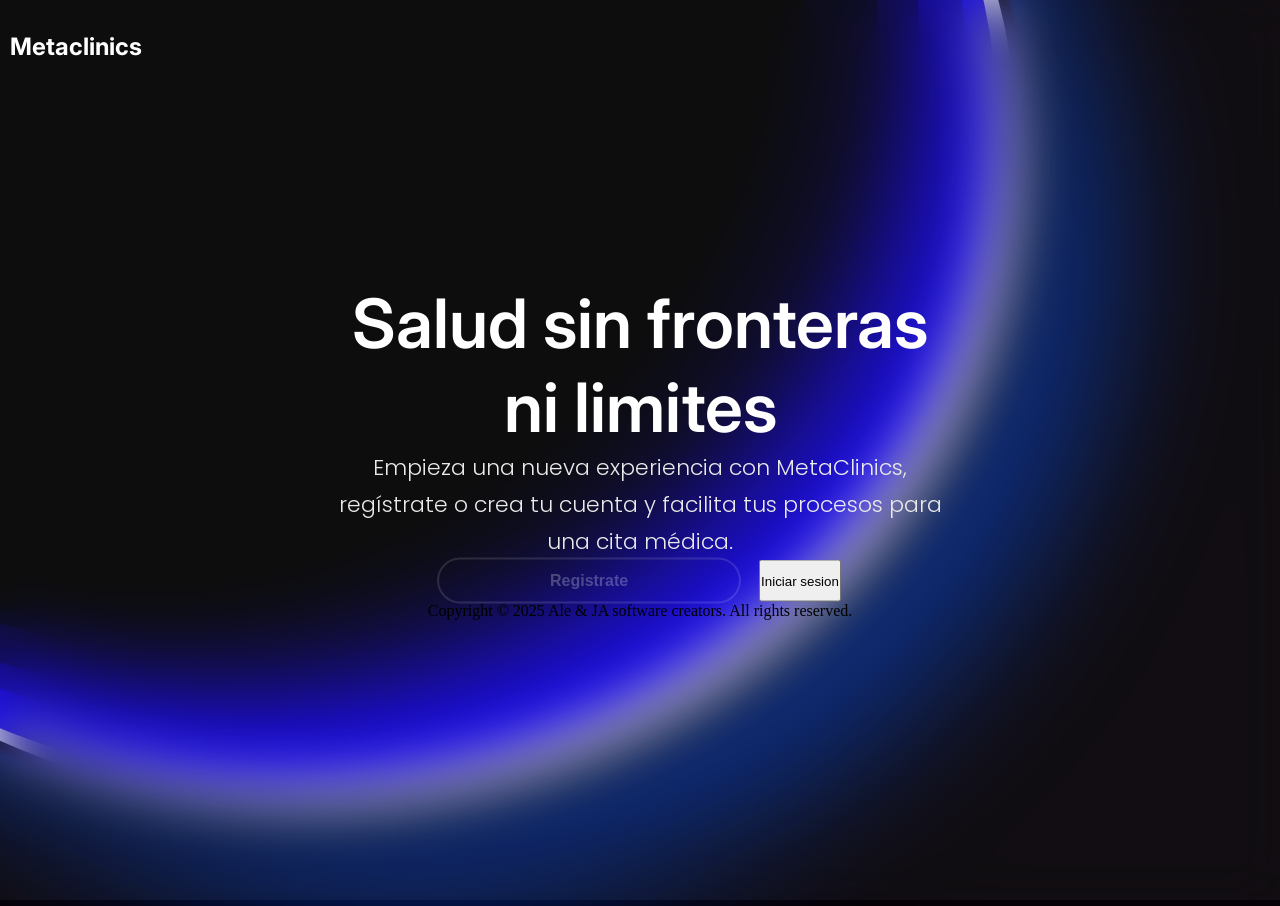
==== HTML/index.html @ bd0cbf22 "inicio/login/registrer" ====
<!DOCTYPE html>
<html lang="en">
<head>
<meta charset="UTF-8">
<meta name="viewport" content="width=device-width, initial-scale=1.0">
<link rel="stylesheet" href="/CSS/styles.css">
<title>Bienvenido a Metaclinics</title>
</head>
<body>
<!-- circulos de diseños -->
<div class="cicles_container">
<div class="cicle1"></div>
<div class="cicle2"></div>
<div class="cicle3"></div>
<div class="cicle4"></div>
<div class="cicle5"></div>
<div class="cicle6"></div>
</div>
<!-- contenedor principal -->
<div class="container">
<!-- header -->
<header>
<h2 class="logo">Metaclinics</h2>
<!-- botones header -->
<span class="btn_container">
    <button class="btn_header">Registrate</button>
<button class="btn_headerAlt">Iniciar sesion</button>
</span>
</header>
<!-- contenido principal -->
<span class="text_container">
<h1 class="title_init">Salud sin fronteras ni limites</h1>
<p class="text_init">Empieza una nueva experiencia con MetaClinics, regístrate o crea tu cuenta y facilita tus procesos para una cita médica.</p>
<!-- botones principales -->
<div class="btn_conta">
<button class="animated-button">
<span>Registrate</span>
<span></span>
</button>
<button class="btn_I">Iniciar sesion</button>
</div>
<!-- footer -->
<footer>
<p class="footer_text">Copyright © 2025 Ale & JA software creators. All rights reserved.</p>
</footer>   

</span>
</div>


</body>
</html>
---- CSS/styles.css ----
@import url('https://fonts.googleapis.com/css2?family=Alexandria:wght@100..900&display=swap');
@import url('https://fonts.googleapis.com/css2?family=Alexandria:wght@100..900&family=Inter:ital,opsz,wght@0,14..32,100..900;1,14..32,100..900&display=swap');
@import url('https://fonts.googleapis.com/css2?family=Alexandria:wght@100..900&family=Inter:ital,opsz,wght@0,14..32,100..900;1,14..32,100..900&family=Poppins:ital,wght@0,100;0,200;0,300;0,400;0,500;0,600;0,700;0,800;0,900;1,100;1,200;1,300;1,400;1,500;1,600;1,700;1,800;1,900&display=swap');
*{
margin: 0;
padding: 0;
box-sizing: border-box;
}
body{
position: relative;
width: 100%;
height: 100vh;
background: #050106;
overflow: hidden;
}
/* circulos decorativos */
/* cicle1 */
.cicle1 {
position: absolute;
width: 1418px;
height: 1306px;
left: -400px;
top: -500px;
box-shadow: #000000 1px 1px 1px, #000000 2px 2px 2px, #000000 3px 3px 3px, #000000 4px 4px 4px, #000000 5px 5px 5px, #000000 6px 6px 6px, #000000 7px 7px 7px, #000000 8px 8px 8px, #000000 9px 9px 9px, #000000 10px 10px 10px;
background: #FFFFFF;
border-radius: 50%;
}
.cicle1::before{
content: 'qw';
position: absolute;
width: 1418px;
height: 1306px;
left: 100px;
top: 100px;
z-index: -1;
background: #012581;
border-radius: 50%;
filter: blur(60px);
animation: latir 10s  linear infinite forwards;
}
/* cicle2 */
.cicle2{
position: absolute;
width: 1418px;
height: 1306px;
left: -420px;
top: -521px;
background: #1100FF;
border-radius: 50%;
}
/* cicle3 */
.cicle3{
position: absolute;
width: 1418px;
height: 1306px;
left: -451px;
top: -573px;
background: #0D02AC;
border-radius: 50%;
}
/* cicle4 */
.cicle4{
position: absolute;
width: 1418px;
height: 1306px;
left: -499px;
top: -614px;
background: #060053;
border-radius: 50%;
}
/* cicle5 */
.cicle5{
position: absolute;
width: 1367px;
height: 1294px;
left: -490px;
top: -644px;
background: #020016;
border-radius: 50%;
}
/* cicle6 */
.cicle6{
position: absolute;
width: 1367px;
height: 1294px;
left: -563px;
top: -674px;
background: #000000;
border-radius: 50%;
}
/* container */
.container{
position: relative;
width: 100%;
height: 100vh;
background: rgba(91, 91, 91, 0.15);
backdrop-filter: blur(26.35px);
}
/* header */
header{
position: absolute;
width: 100%;
height: 93px;
padding: 10px;
color: #FFFFFF;
font-family: 'inter', sans-serif;
align-items: center;
display: flex;
}
/* botones del header */
.btn_container{
width: 500px;
height: 93px;
align-items: center;
display: flex;
margin-left: 1400px;
}
.btn_header{
box-sizing: border-box;
display: flex;
flex-direction: row;
justify-content: center;
align-items: center;
padding: 6px 27px;
gap: 25px;
width: 170px;
height: 38px;
background-color: transparent;
border: 2.5px solid #FFFFFF;
border-radius: 39px;
font-family:'poppins', sans-serif;
font-weight: 500;
color: #FFFFFF;
flex: none;
order: 0;
flex-grow: 0;
margin-right: 6px;
}
.btn_headerAlt{
box-sizing: border-box;
display: flex;
flex-direction: row;
justify-content: center;
align-items: center;
padding: 6px 27px;
gap: 15px;
width: 170px;
height: 38px;
background-color: white;
border: 2.5px solid #FFFFFF;
border-radius: 39px;
font-family:'poppins', sans-serif;
font-weight: 500;
color: black;
flex: none;
order: 0;
flex-grow: 0;
}
/* contenido principal */
.text_container{
position: absolute;
top: 50%;
left: 50%;
transform: translate(-50%, -50%);
display: flex;
flex-direction: column;
align-items: center;
text-align: center;
}
/* titulo */
.title_init{
font-family: 'Inter',sans-serif;
font-style: normal;
font-weight: 600;
font-size: 68.1221px;
line-height: 84px;
text-align: center;
color: #FFFFFF;
}
/* texto */
.text_init{
font-family: 'Poppins';
font-style: normal;
font-weight: 300;
font-size: 22px;
line-height: 37px;
color: #EAEAEA;
}
/* botones principakes */
/* container */
.btn_conta{
display: flex;
}
/* btn registrer */
/* From Uiverse.io by gharsh11032000 */ 
.animated-button {
width: 300px;
position: relative;
display: inline-block;
padding: 12px 24px;
border: none;
font-size: 16px;
background-color: inherit;
border-radius: 100px;
font-weight: 600;
color: #ffffff40;
box-shadow: 0 0 0 2px #ffffff20;
cursor: pointer;
overflow: hidden;
transition: all 0.6s cubic-bezier(0.23, 1, 0.320, 1);
margin-right: 20px;
}
.animated-button span:last-child {
position: absolute;
top: 50%;
left: 50%;
transform: translate(-50%, -50%);
width: 20px;
height: 20px;
background-color: #ffffff;
border-radius: 50%;
opacity: 0;
transition: all 0.8s cubic-bezier(0.23, 1, 0.320, 1);
}
.animated-button span:first-child {
position: relative;
z-index: 1;
}
.animated-button:hover {
box-shadow: 0 0 0 5px #dbdbdb31;
color: #000000;
}
.animated-button:active {
scale: 0.95;
}
.animated-button:hover span:last-child {
width: 300px;
height: 150px;
opacity: 1;
}



/* animaciones */
@keyframes latir {
0%{
transform: scale(1);
}
50%{
transform: scale(1.2);
}
100%{
transform: scale(1);   
}
}
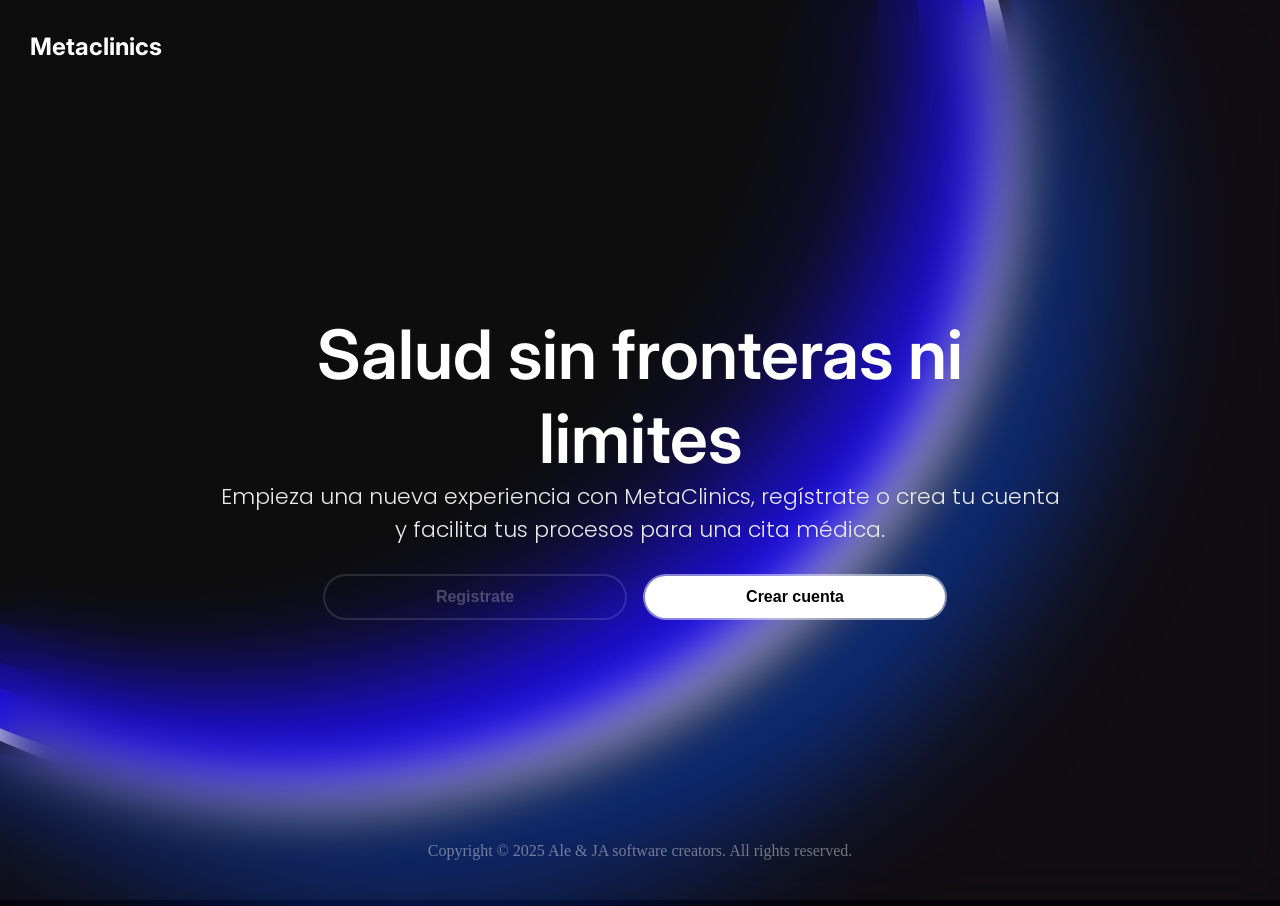
==== commit 15f4be53: "inicio completado" ====
--- a/HTML/index.html
+++ b/HTML/index.html
@@ -33,20 +33,22 @@
 <p class="text_init">Empieza una nueva experiencia con MetaClinics, regístrate o crea tu cuenta y facilita tus procesos para una cita médica.</p>
 <!-- botones principales -->
 <div class="btn_conta">
+<!-- registrate -->
 <button class="animated-button">
 <span>Registrate</span>
 <span></span>
 </button>
-<button class="btn_I">Iniciar sesion</button>
+<!-- crear cuenta -->
+<button class="animated-buttonCreate">
+<span>Crear cuenta</span>
+<span></span>
+</button>
 </div>
 <!-- footer -->
 <footer>
 <p class="footer_text">Copyright © 2025 Ale & JA software creators. All rights reserved.</p>
 </footer>   
-
 </span>
 </div>
-
-
 </body>
 </html>
--- a/CSS/styles.css
+++ b/CSS/styles.css
@@ -26,7 +26,7 @@
 border-radius: 50%;
 }
 .cicle1::before{
-content: 'qw';
+content: 'w';
 position: absolute;
 width: 1418px;
 height: 1306px;
@@ -107,13 +107,17 @@
 align-items: center;
 display: flex;
 }
+/* logo */
+.logo{
+margin-left: 20px;
+}
 /* botones del header */
 .btn_container{
 width: 500px;
 height: 93px;
 align-items: center;
 display: flex;
-margin-left: 1400px;
+margin-left: 1380px;
 }
 .btn_header{
 box-sizing: border-box;
@@ -135,6 +139,10 @@
 order: 0;
 flex-grow: 0;
 margin-right: 6px;
+transition: .4s ease-in-out;
+}
+.btn_header:hover{
+box-shadow: rgba(245, 245, 245, 0.767) 2px 1px 7px 1px;
 }
 .btn_headerAlt{
 box-sizing: border-box;
@@ -179,20 +187,20 @@
 }
 /* texto */
 .text_init{
-font-family: 'Poppins';
+font-family: 'Poppins',sans-serif;
 font-style: normal;
 font-weight: 300;
 font-size: 22px;
-line-height: 37px;
 color: #EAEAEA;
 }
 /* botones principakes */
 /* container */
 .btn_conta{
 display: flex;
+align-items: center;
+padding-left: 210px;
 }
 /* btn registrer */
-/* From Uiverse.io by gharsh11032000 */ 
 .animated-button {
 width: 300px;
 position: relative;
@@ -209,6 +217,8 @@
 overflow: hidden;
 transition: all 0.6s cubic-bezier(0.23, 1, 0.320, 1);
 margin-right: 20px;
+left: -100px;
+top: 30px;
 }
 .animated-button span:last-child {
 position: absolute;
@@ -238,9 +248,67 @@
 height: 150px;
 opacity: 1;
 }
-
-
-
+/* buton inicio sesion */
+.animated-buttonCreate{
+width: 300px;
+position: relative;
+display: inline-block;
+padding: 12px 24px;
+border: none;
+font-size: 16px;
+background-color: inherit;
+border-radius: 100px;
+font-weight: 600;
+color: #000000;
+box-shadow: 0 0 0 2px #ffffff7c;
+cursor: pointer;
+overflow: hidden;
+transition: all 0.6s cubic-bezier(0.23, 1, 0.320, 1);
+margin-right: 20px;
+left: -100px;
+top: 30px;
+background-color: #FFFFFF;
+}
+.animated-buttonCreate span:last-child {
+position: absolute;
+top: 50%;
+left: 50%;
+transform: translate(-50%, -50%);
+width: 20px;
+height: 20px;
+background-color: #000000;
+border-radius: 50%;
+opacity: 0;
+transition: all 0.8s cubic-bezier(0.23, 1, 0.320, 1);
+}
+.animated-buttonCreate span:first-child {
+position: relative;
+z-index: 1;
+}
+.animated-buttonCreate:hover {
+box-shadow: 0 0 0 5px #a3a2a293;
+color: #ffffff;
+}
+.animated-buttonCreate:active {
+scale: 0.95;
+}
+.animated-buttonCreate:hover span:last-child {
+width: 300px;
+height: 150px;
+opacity: 1;
+}
+/* footer */
+footer{
+position: absolute;
+top: 530px;
+color: #eaeaea75;
+}
+.footer_text{
+transition:.3s ease-in-out;
+}
+.footer_text:hover{
+color: whitesmoke;
+}
 /* animaciones */
 @keyframes latir {
 0%{
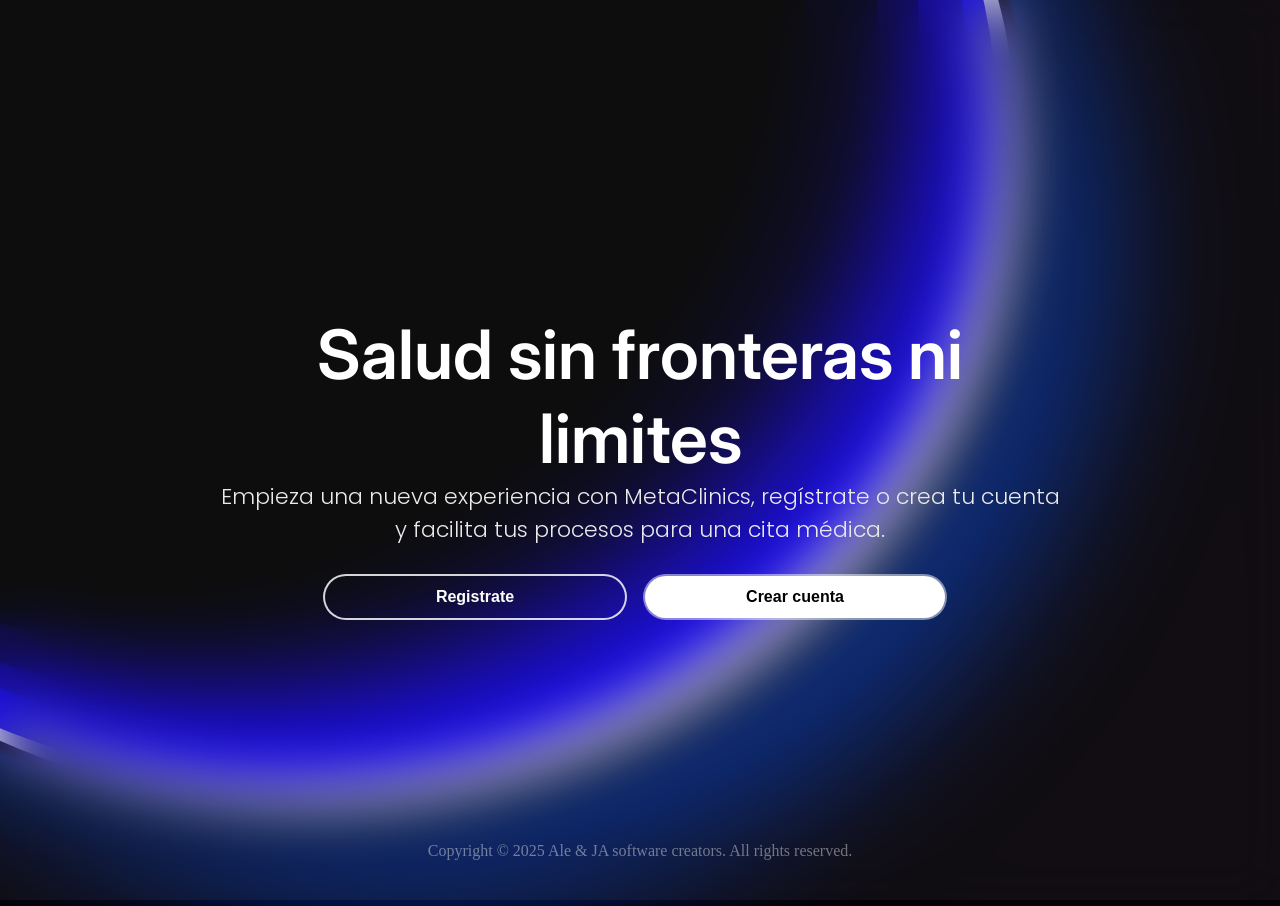
==== commit 05bb9594: "inicio de metaclinics" ====
--- a/HTML/index.html
+++ b/HTML/index.html
@@ -20,7 +20,14 @@
 <div class="container">
 <!-- header -->
 <header>
+<!-- Logo -->
+<div class="logo_container">
+<svg class="pill" xmlns="http://www.w3.org/2000/svg" width="24" height="24"  
+fill="currentColor" viewBox="0 0 24 24" >
+<path d="m10.95 4.07-6.88 6.88c-2.48 2.47-2.48 6.5 0 8.98 1.24 1.24 2.86 1.86 4.49 1.86s3.25-.62 4.49-1.86l6.88-6.88c2.48-2.47 2.48-6.5 0-8.98-2.47-2.47-6.5-2.47-8.98 0m.69 14.44c-1.7 1.7-4.45 1.7-6.15 0a4.364 4.364 0 0 1 0-6.15l2.73-2.73 6.15 6.15zm6.88-6.88-2.73 2.73-6.15-6.15 2.73-2.73c.85-.85 1.96-1.27 3.07-1.27s2.23.42 3.07 1.27a4.364 4.364 0 0 1 0 6.15Z"></path>
+</svg>
 <h2 class="logo">Metaclinics</h2>
+</div>
 <!-- botones header -->
 <span class="btn_container">
     <button class="btn_header">Registrate</button>
--- a/CSS/styles.css
+++ b/CSS/styles.css
@@ -12,8 +12,7 @@
 height: 100vh;
 background: #050106;
 overflow: hidden;
-}
-/* circulos decorativos */
+/* *circulos decorativos */
 /* cicle1 */
 .cicle1 {
 position: absolute;
@@ -96,20 +95,33 @@
 background: rgba(91, 91, 91, 0.15);
 backdrop-filter: blur(26.35px);
 }
-/* header */
+/* *header */
 header{
 position: absolute;
 width: 100%;
-height: 93px;
+height: 82px;
 padding: 10px;
 color: #FFFFFF;
 font-family: 'inter', sans-serif;
 align-items: center;
 display: flex;
+overflow: hidden;
 }
 /* logo */
+.logo_container{
+width: 400px;
+overflow: hidden;
+}
+.pill{
+position: absolute;
+top: 80px;
+}
 .logo{
 margin-left: 20px;
+transition: .3s ease-in-out;
+}
+.logo:hover{
+margin-top: 10px;
 }
 /* botones del header */
 .btn_container{
@@ -163,6 +175,10 @@
 flex: none;
 order: 0;
 flex-grow: 0;
+transition: .4s ease-in-out;
+}
+.btn_headerAlt:hover{
+box-shadow: rgba(245, 245, 245, 0.767) 2px 1px 7px 1px;
 }
 /* contenido principal */
 .text_container{
@@ -211,8 +227,8 @@
 background-color: inherit;
 border-radius: 100px;
 font-weight: 600;
-color: #ffffff40;
-box-shadow: 0 0 0 2px #ffffff20;
+color: #ffffff;
+box-shadow: 0 0 0 2px #ffffffd3;
 cursor: pointer;
 overflow: hidden;
 transition: all 0.6s cubic-bezier(0.23, 1, 0.320, 1);
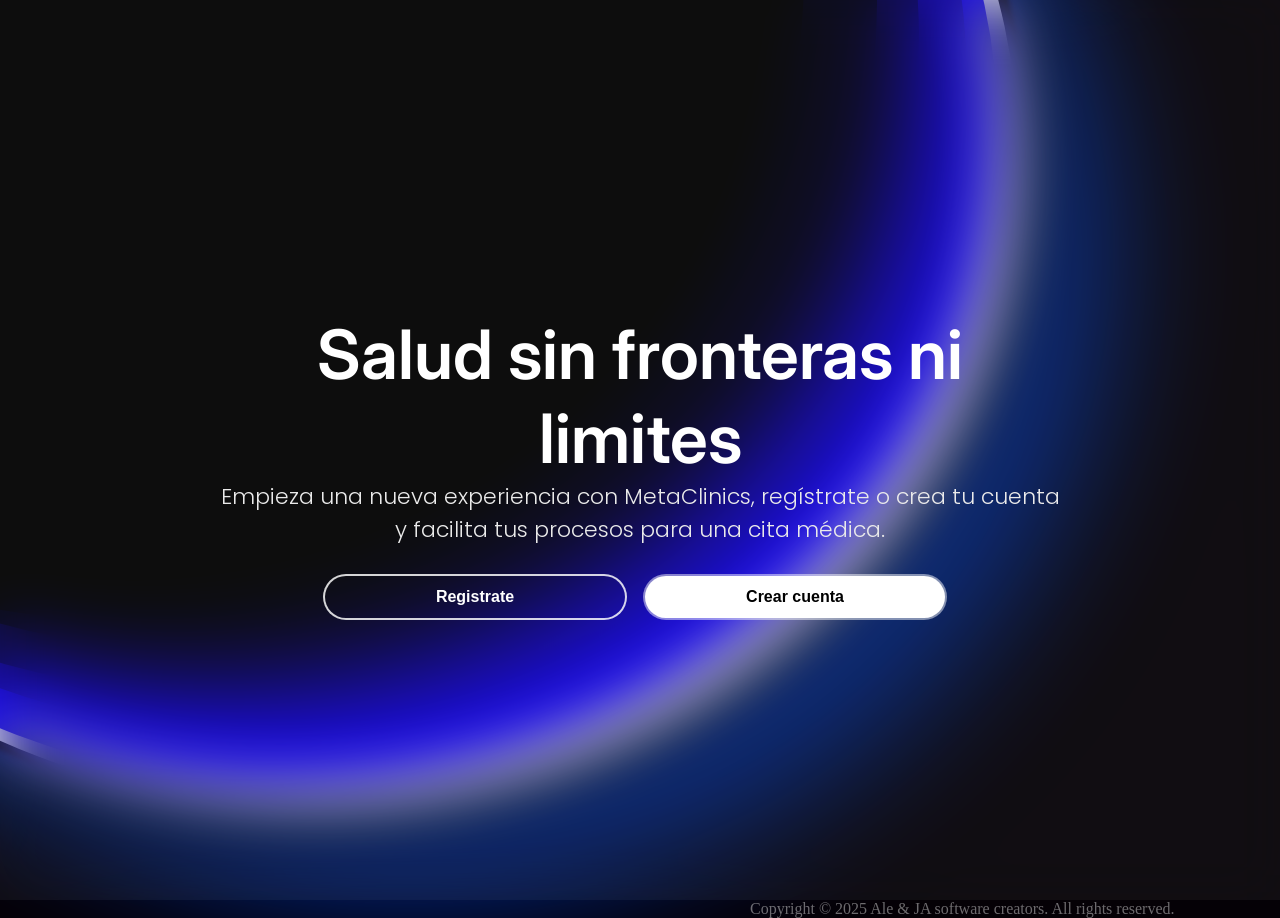
==== commit c334ebcd: "finalización de inicio" ====
--- a/HTML/index.html
+++ b/HTML/index.html
@@ -18,19 +18,16 @@
 </div>
 <!-- contenedor principal -->
 <div class="container">
+<div class="inicio" id="container">
 <!-- header -->
 <header>
 <!-- Logo -->
 <div class="logo_container">
-<svg class="pill" xmlns="http://www.w3.org/2000/svg" width="24" height="24"  
-fill="currentColor" viewBox="0 0 24 24" >
-<path d="m10.95 4.07-6.88 6.88c-2.48 2.47-2.48 6.5 0 8.98 1.24 1.24 2.86 1.86 4.49 1.86s3.25-.62 4.49-1.86l6.88-6.88c2.48-2.47 2.48-6.5 0-8.98-2.47-2.47-6.5-2.47-8.98 0m.69 14.44c-1.7 1.7-4.45 1.7-6.15 0a4.364 4.364 0 0 1 0-6.15l2.73-2.73 6.15 6.15zm6.88-6.88-2.73 2.73-6.15-6.15 2.73-2.73c.85-.85 1.96-1.27 3.07-1.27s2.23.42 3.07 1.27a4.364 4.364 0 0 1 0 6.15Z"></path>
-</svg>
-<h2 class="logo">Metaclinics</h2>
+<button class="btn" id="logo_btn">Metaclinis</button>
 </div>
 <!-- botones header -->
 <span class="btn_container">
-    <button class="btn_header">Registrate</button>
+<button class="btn_header">Registrate</button>
 <button class="btn_headerAlt">Iniciar sesion</button>
 </span>
 </header>
@@ -51,6 +48,7 @@
 <span></span>
 </button>
 </div>
+</div>
 <!-- footer -->
 <footer>
 <p class="footer_text">Copyright © 2025 Ale & JA software creators. All rights reserved.</p>
--- a/CSS/styles.css
+++ b/CSS/styles.css
@@ -11,7 +11,7 @@
 width: 100%;
 height: 100vh;
 background: #050106;
-overflow: hidden;
+overflow: hidden;}
 /* *circulos decorativos */
 /* cicle1 */
 .cicle1 {
@@ -112,16 +112,50 @@
 width: 400px;
 overflow: hidden;
 }
-.pill{
-position: absolute;
-top: 80px;
-}
-.logo{
-margin-left: 20px;
-transition: .3s ease-in-out;
-}
-.logo:hover{
-margin-top: 10px;
+.btn {
+font-size: 17px;
+background: transparent;
+border: none;
+padding: 1em 1.5em;
+color: #ffffff;
+text-transform: uppercase;
+position: relative;
+transition: 0.5s ease;
+cursor: pointer;
+}
+.btn::before {
+content: "";
+position: absolute;
+left: 0;
+bottom: 0;
+height: 2px;
+width: 0;
+background-color: #0026ff;
+transition: 0.5s ease;
+}
+.btn:hover {
+color: #1e1e2b;
+transition-delay: 0.5s;
+}
+.btn:hover::before {
+width: 100%;
+}
+.btn::after {
+content: "";
+position: absolute;
+left: 0;
+bottom: 0;
+height: 0;
+width: 100%;
+background-color: #ffffff;
+transition: 0.4s ease;
+z-index: -1;
+}
+.btn:hover::after {
+height: 100%;
+transition-delay: 0.4s;
+color: aliceblue;
+border-radius: 4px;
 }
 /* botones del header */
 .btn_container{
@@ -318,6 +352,8 @@
 position: absolute;
 top: 530px;
 color: #eaeaea75;
+left: 750px;
+top: 900px;
 }
 .footer_text{
 transition:.3s ease-in-out;
@@ -336,4 +372,4 @@
 100%{
 transform: scale(1);   
 }
-}+} 
